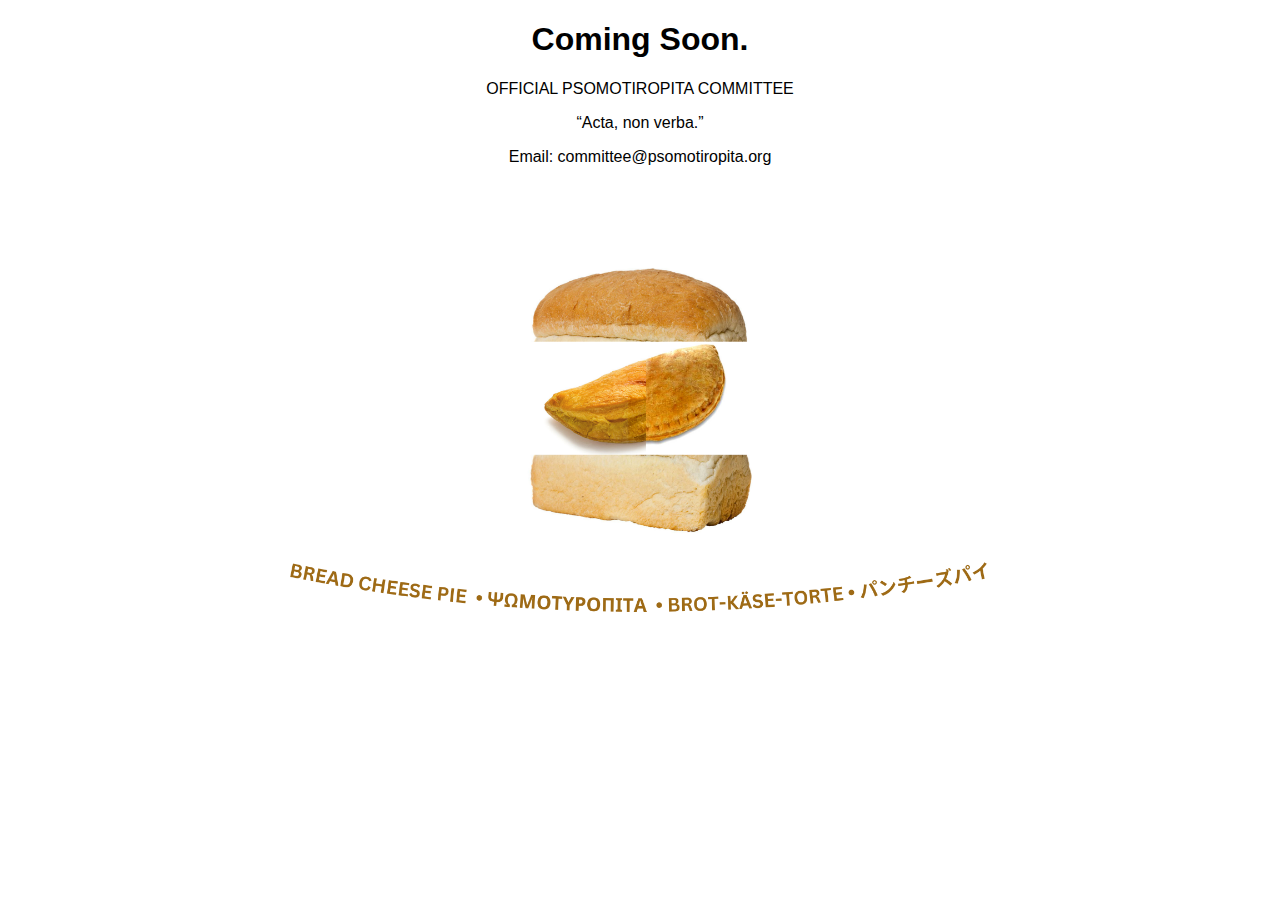
==== psomotiropita/index.html @ 1e21b881 "Publish psomotiropita coming soon website" ====
<!DOCTYPE html>
<html lang="en">
<head>
    <meta charset="UTF-8">
    <meta name="viewport" content="width=device-width, initial-scale=1.0">
    <link rel="stylesheet" href="./static/css/styles.css"/>
    <title>Psomotiropita - Official Website</title>
</head>
<body>
    <h1>Coming Soon.</h1>
    <p>OFFICIAL PSOMOTIROPITA COMMITTEE</p>
    <p>“Acta, non verba.”</p>
    <p>Email: committee@psomotiropita.org</p>
        <img class="center" src="./static/img/BCPbanner.png" alt="Psomotiropita Banner Image">
</body>
</html>
---- psomotiropita/static/css/styles.css ----
img {
    display: block;
    margin: auto;
    padding: 2rem;
    width: 50rem;
  }

h1 {
    font-family: Verdana, Geneva, Tahoma, sans-serif;
    text-align: center;
}

p {
    font-family: Geneva, Tahoma, sans-serif;
    text-align: center;
}
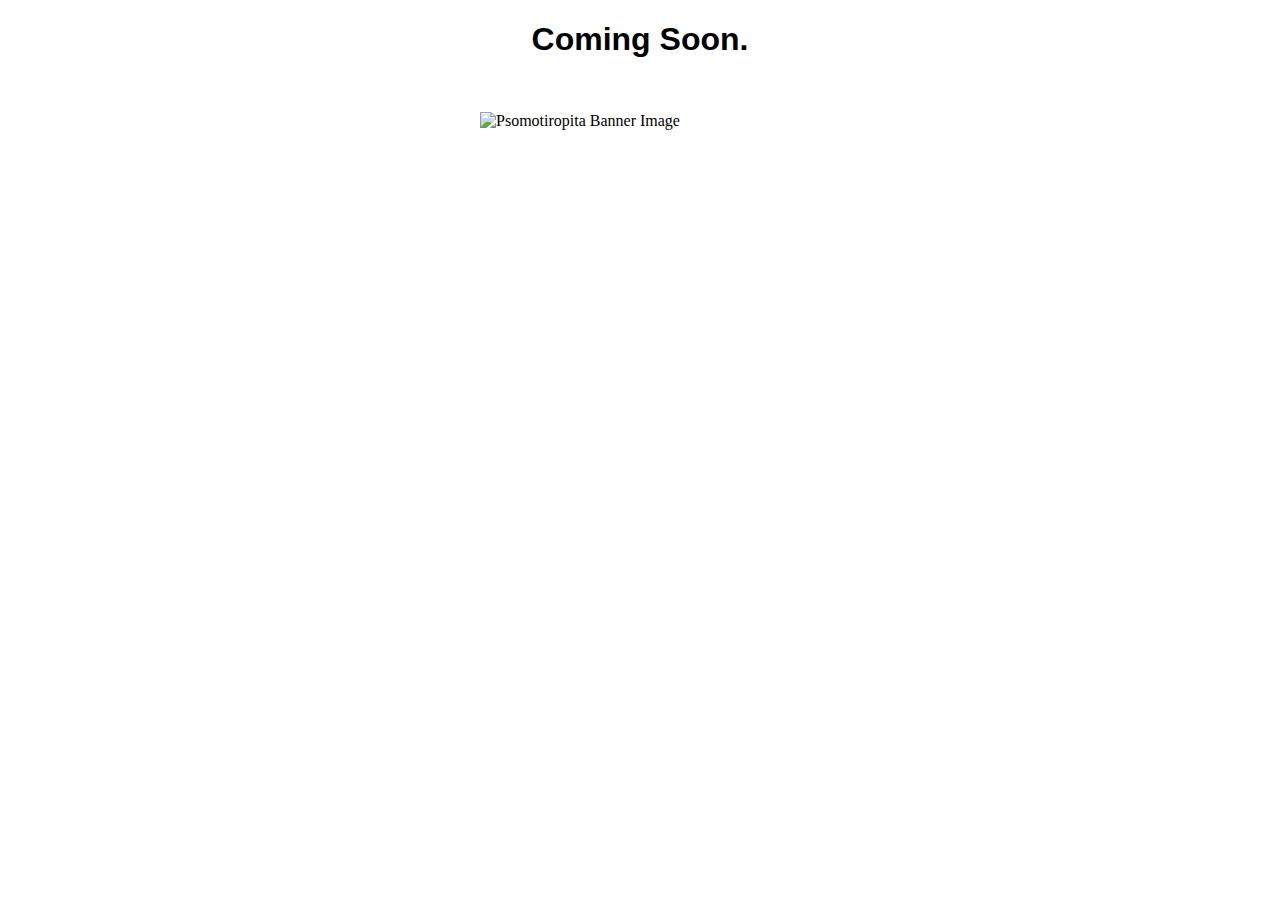
==== commit 4b2546ce: "Remove stuff" ====
--- a/psomotiropita/index.html
+++ b/psomotiropita/index.html
@@ -8,9 +8,6 @@
 </head>
 <body>
     <h1>Coming Soon.</h1>
-    <p>OFFICIAL PSOMOTIROPITA COMMITTEE</p>
-    <p>“Acta, non verba.”</p>
-    <p>Email: committee@psomotiropita.org</p>
-        <img class="center" src="./static/img/BCPbanner.png" alt="Psomotiropita Banner Image">
+    <img src="./static/img/BCPlogo.png" alt="Psomotiropita Banner Image">
 </body>
 </html>--- a/psomotiropita/static/css/styles.css
+++ b/psomotiropita/static/css/styles.css
@@ -2,7 +2,7 @@
     display: block;
     margin: auto;
     padding: 2rem;
-    width: 50rem;
+    width: 20rem;
   }
 
 h1 {
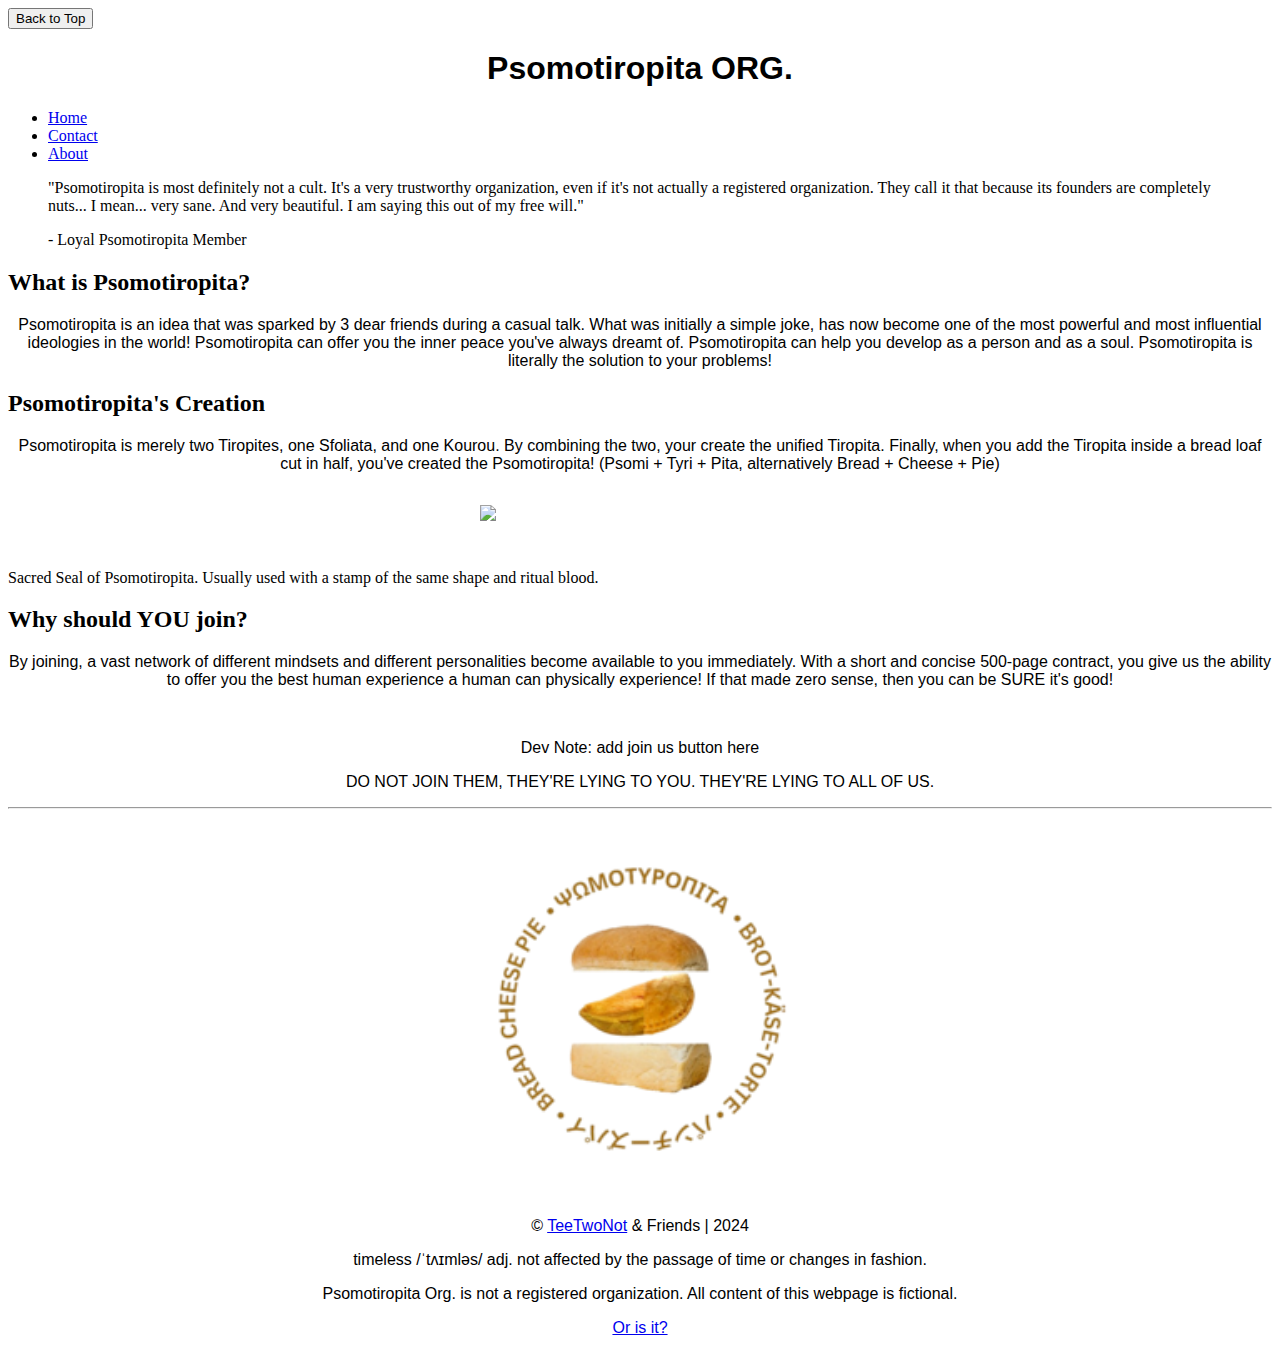
==== commit f90a012e: "New & improved site" ====
--- a/psomotiropita/index.html
+++ b/psomotiropita/index.html
@@ -1,13 +1,106 @@
 <!DOCTYPE html>
 <html lang="en">
 <head>
-    <meta charset="UTF-8">
-    <meta name="viewport" content="width=device-width, initial-scale=1.0">
+    <title>Psomotiropita</title>
+
+    <!-- METADATA -->
+    <meta charset="UTF-8"/>
+    <meta name="viewport" content="width=device-width, initial-scale=1"/>
+
+    <!-- MS APPLICATION -->
+    <meta name="msapplication-TileColor" content="#c78a06">
+    <meta name="msapplication-config" content="./static/ico/browserconfig.xml">
+
+    <!-- ICONS -->
+    <link rel="icon" type="image/png" sizes="32x32" href="./static/ico/favicon-32x32.png">
+    <link rel="icon" type="image/png" sizes="16x16" href="./static/ico/favicon-16x16.png">
+    <link rel="icon" type="image/x-icon" href="./static/ico/favicon.ico"/>
+    <link rel="manifest" href="./static/ico/site.webmanifest">
+    <link rel="mask-icon" href="./static/ico/safari-pinned-tab.svg" color="#c78a06">
+    <link rel="shortcut icon" href="./static/ico/favicon.ico">
+    <link rel="apple-touch-icon" sizes="180x180" href="./static/ico/apple-touch-icon.png"/>
+
+    <!-- STYLESHEETS -->
     <link rel="stylesheet" href="./static/css/styles.css"/>
-    <title>Psomotiropita - Official Website</title>
+    <link rel="stylesheet" href="/static/css/fa-all.css"/>
+    <link rel="canonical" href="https://psomotiropita.org"/>
+
+    <!-- OPEN GRAPH -->
+    <meta name="title" content="Psomotiropita" property="og:title"/>
+    <meta name="image" content="/static/img/android-chrome-384x384.png" property="og:image"/>
+    <meta name="url" content="https://psomotiropita.org" property="og:url"/>
+    <meta name="theme-color" content="#fffcf5" property="og:theme-color"/>
+    <meta name="keywords" content="Psomotiropita, Tiropita, TeeTwoNot" property="og:keywords"/>
+    <meta name="description" content="The official Psomotiropita website! Join us today!" property="og:description"/>
+    <meta name="type" content="website" property="og:type"/>
+
+    <!-- TWITTER CARD -->
+    <meta name="twitter:card" content="summary_large_image"/>
+    <meta name="twitter:title" content="Psomotiropita"/>
+    <meta name="twitter:description" content="The official Psomotiropita website! Join us today!"/>
+    <meta name="twitter:image" content="./static/img/BCPbanner.png"/>
+    <meta name="twitter:image:alt" content="Psomotiropita logo"/>
+
 </head>
 <body>
-    <h1>Coming Soon.</h1>
-    <img src="./static/img/BCPlogo.png" alt="Psomotiropita Banner Image">
+    <button onclick="topFunc()" id="scroll-top" title="Go to top of the page">Back to Top</button>
+    <header>
+        <h1 class="title text-theme">Psomotiropita ORG.</h1>
+        <nav class="centered">
+            <ul>
+                <li><a class="active" href="./">Home</a></li>
+                <li><a href="./contact">Contact</a></li>
+                <li><a href="./about">About</a></li>
+            </ul>
+        </nav>
+    </header>
+    <main>
+        <blockquote>"Psomotiropita is most definitely not a cult.
+            It's a very trustworthy organization, even if it's not actually a registered organization.
+            They call it that because its founders are completely nuts...
+            I mean... very sane. And very beautiful.
+            I am saying this out of my free will." <span style="color: #ffffff;">please send help.</span>
+        </blockquote>
+        <blockquote style="padding-top: 0;">
+            - Loyal Psomotiropita Member
+        </blockquote>
+
+        <h2 class="text-theme">What is Psomotiropita?</h2>
+        <p>
+            Psomotiropita is an idea that was sparked by 3 dear friends during a casual talk. 
+            What was initially a simple joke, has now become one of the most powerful and most influential ideologies in the world!
+            Psomotiropita can offer you the inner peace you've always dreamt of.
+            Psomotiropita can help you develop as a person and as a soul.
+            Psomotiropita is literally the solution to your problems!
+        </p>
+        <h2 class="text-theme">Psomotiropita's Creation</h2>
+        <p>
+            Psomotiropita is merely two Tiropites, one Sfoliata, and one Kourou.
+            By combining the two, your create the unified Tiropita.
+            Finally, when you add the Tiropita inside a bread loaf cut in half, you've created the Psomotiropita!
+            (Psomi + Tyri + Pita, alternatively Bread + Cheese + Pie)
+            <img class="general-img" src="./static/img/BCPlogoNoBG.png">
+            <figcaption>Sacred Seal of Psomotiropita. Usually used with a stamp of the same shape and ritual blood.</figcaption>
+        </p>
+        <h2 class="text-theme">Why should YOU join?</h2>
+        <p>
+            By joining, a vast network of different mindsets and different personalities become available to you immediately.
+            With a short and concise 500-page contract, you give us the ability to offer you the best human experience a human can physically experience!
+            If that made zero sense, then you can be SURE it's good!
+        </p>
+        <br>
+        <p class="p-center">Dev Note: add join us button here</p>
+        <p class="invisible center">DO NOT JOIN THEM, THEY'RE LYING TO YOU. THEY'RE LYING TO ALL OF US.</p>
+    </main>
+    <footer>
+        <hr>
+        <img class="mini-logo" src="./static/ico/android-chrome-192x192.png" alt="TeeTwoNot Mini Logo">
+        <p class="page-text black-text-theme">© <a href="https://teetwonot.com">TeeTwoNot</a> & Friends | 2024 </a>
+        <p class="mini-page-text black-text-theme">timeless /ˈtʌɪmləs/ adj. not affected by the passage of time or changes in fashion.</p>
+        <p class="mini-page-text black-text-theme">Psomotiropita Org. is not a registered organization. All content of this webpage is fictional.</p>
+        <a class="a-none" href="./isit.html"><p class="mini-page-text invisible">Or is it?</p></a>
+    </footer>
 </body>
+<!-- SCRIPTS (AFTER PAGE LOAD) -->
+<script src="/static/scripts/main.js"></script>
 </html>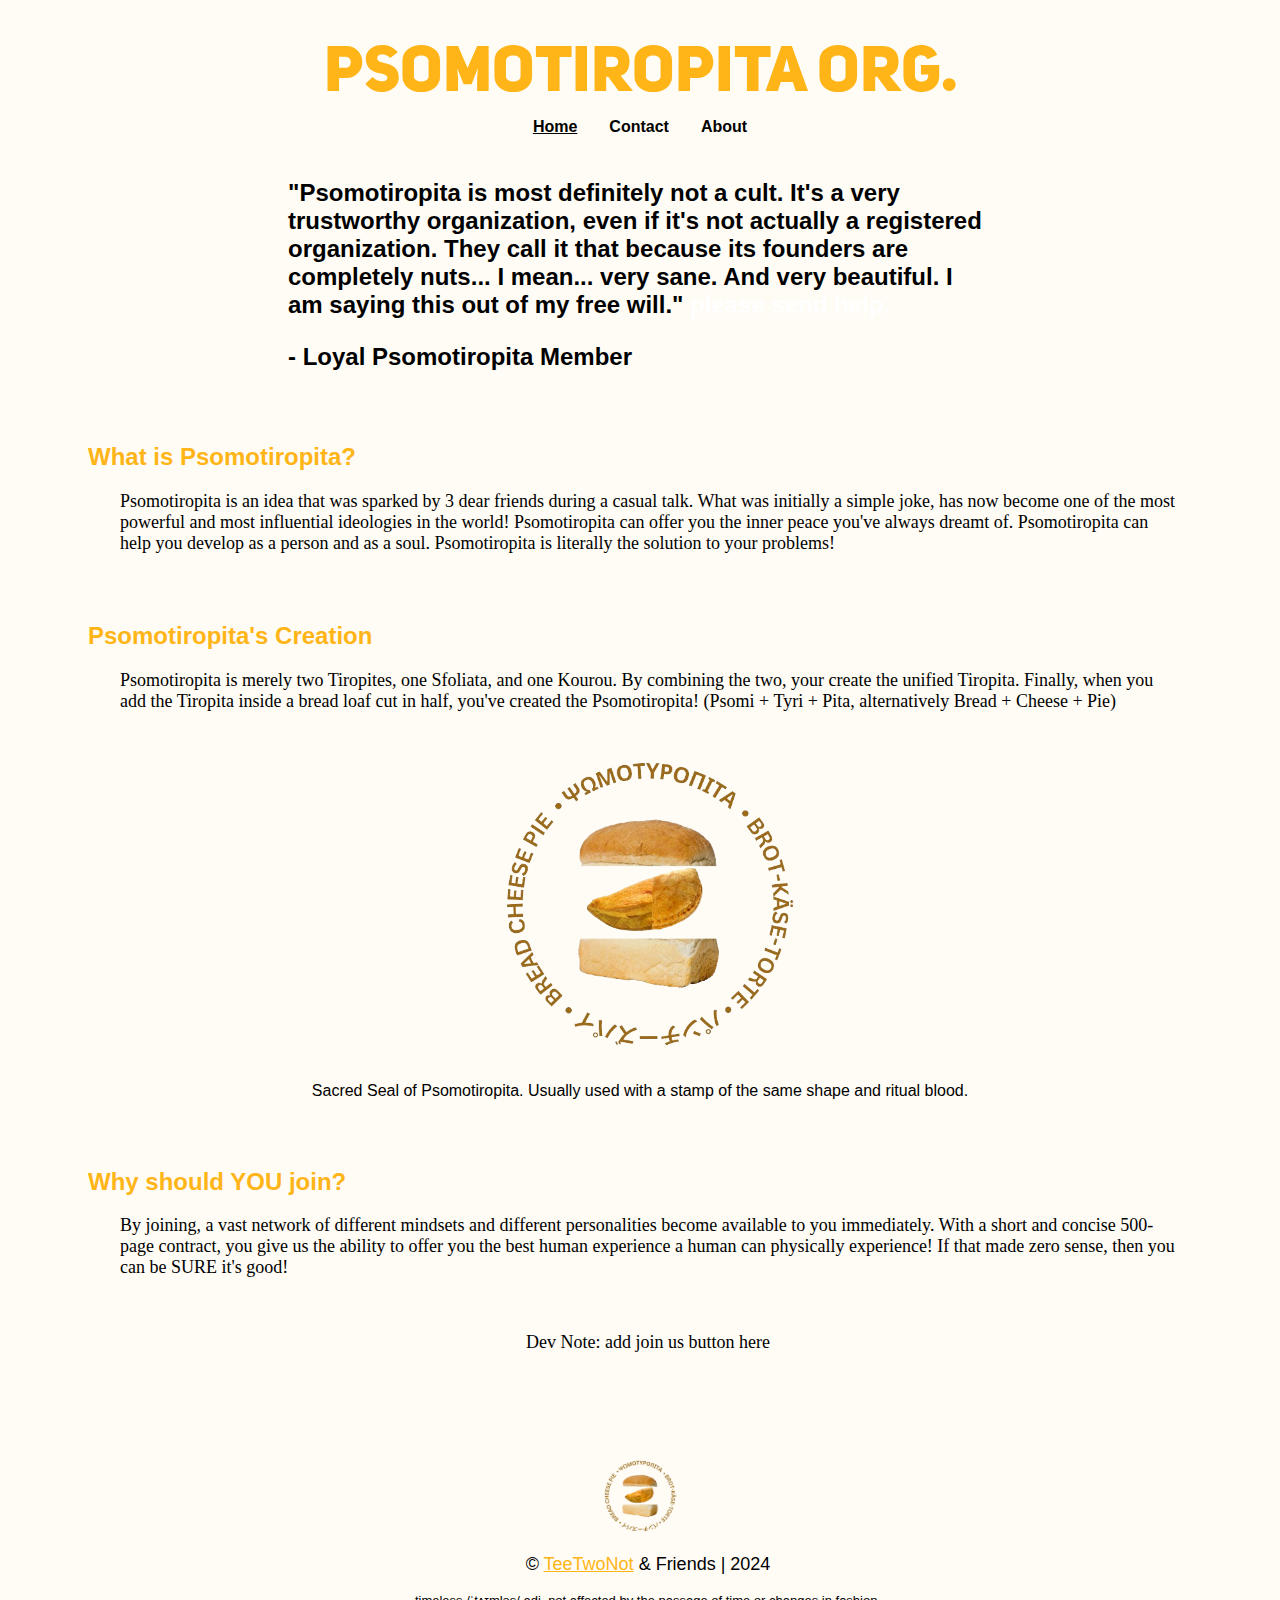
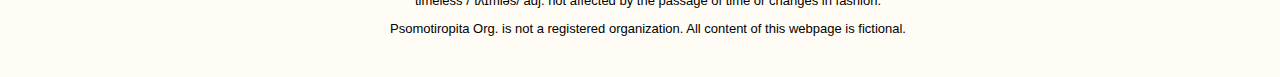
==== commit 089a40ab: "Remove hr tag" ====
--- a/psomotiropita/index.html
+++ b/psomotiropita/index.html
@@ -93,7 +93,6 @@
         <p class="invisible center">DO NOT JOIN THEM, THEY'RE LYING TO YOU. THEY'RE LYING TO ALL OF US.</p>
     </main>
     <footer>
-        <hr>
         <img class="mini-logo" src="./static/ico/android-chrome-192x192.png" alt="TeeTwoNot Mini Logo">
         <p class="page-text black-text-theme">© <a href="https://teetwonot.com">TeeTwoNot</a> & Friends | 2024 </a>
         <p class="mini-page-text black-text-theme">timeless /ˈtʌɪmləs/ adj. not affected by the passage of time or changes in fashion.</p>
--- a/psomotiropita/static/css/styles.css
+++ b/psomotiropita/static/css/styles.css
@@ -1,16 +1,260 @@
-img {
-    display: block;
-    margin: auto;
-    padding: 2rem;
+.theme-l5 {color:#000 !important; background-color:#fffcf5 !important}
+.theme-l4 {color:#000 !important; background-color:#fef4de !important}
+.theme-l3 {color:#000 !important; background-color:#fde9be !important}
+.theme-l2 {color:#000 !important; background-color:#fcde9d !important}
+.theme-l1 {color:#000 !important; background-color:#fbd37c !important}
+.theme-d1 {color:#000 !important; background-color:#f9bd3b !important}
+.theme-d2 {color:#000 !important; background-color:#f8b119 !important}
+.theme-d3 {color:#fff !important; background-color:#e8a107 !important}
+.theme-d4 {color:#fff !important; background-color:#c78a06 !important}
+.theme-d5 {color:#fff !important; background-color:#a67305 !important}
+
+.theme-light {color:#000 !important; background-color:#fffcf5 !important}
+.theme-dark {color:#fff !important; background-color:#a67305 !important}
+.theme-action {color:#fff !important; background-color:#a67305 !important}
+
+.theme {color:#000 !important; background-color:#fac85e !important}
+.text-theme {color:#ffb517 !important}
+.black-text-theme {color:#000000 !important}
+.border-theme {border-color:#fac85e !important}
+
+.hover-theme:hover {color:#000 !important; background-color:#fac85e !important}
+.hover-text-theme:hover {color:#fac85e !important}
+.hover-border-theme:hover {border-color:#fac85e !important}
+
+:root { scroll-behavior: smooth; }
+
+@font-face {
+    font-family: UniSans;
+    src: url('/static/webfonts/UniSans-HeavyCAPS.otf');
+}
+
+@media screen and (min-width: 1024px){
+    h1 {
+        font-size: 400%;
+        transition: ease all .5s;
+    }
+}
+
+@media screen and (max-width: 1024px){
+    iframe {
+        margin: auto;
+        width: 448px;
+        height: 252px;
+        transition: ease all .5s;
+    }
+    h1 {
+        font-size: 400%;
+        transition: ease all .5s;
+    }
+}
+
+@media screen and (max-width: 490px){
+    iframe {
+        margin: auto;
+        width: 320px;
+        height: 180px;
+        transition: ease all .5s;
+    }
+    h1 {
+        font-size: 300%;
+        transition: ease all .5s;
+    }
+}
+
+a {
+    color: #ffb517;
+}
+
+.centered {
+    float: none;
+    position: absolute;
+    left: 50%;
+    transform: translate(-50%, -50%);
+}
+
+ul {
+    list-style-type: none;
+    margin: 2.5rem 0 0 0;
+    padding: 0;
+    overflow: hidden;
+    background-color: #fffcf5;
+}
+
+li {
+    float: left;
+}
+
+li a {
+    display: block;
+    font-family: Arial, Helvetica, sans-serif;
+    font-weight: bold;
+    color: rgb(0, 0, 0);
+    text-align: center;
+    padding: 14px 16px;
+    text-decoration: none;
+    transition: ease all .175s;
+}
+
+li a:hover {
+    background-color: #fde9be;
+}
+
+.active {
+    text-decoration: underline;
+}
+
+blockquote {
+    font-family: Garamond, Arial, Helvetica, sans-serif;
+    font-weight: bold;
+    font-size: x-large;
+    padding: 3rem 15rem 0 15rem;
+}
+
+body {
+    background-color: #fffcf5;
+}
+
+header {
+    text-align: center;
+}
+
+footer {
+    text-align: center;
+    margin-top: 4rem;
+}
+
+h1 {
+    text-align: center;
+    color: #ffffff;
+    margin-bottom: 0;
+}
+
+h2 {
+    font-family: Verdana, Geneva, Tahoma, sans-serif;
+    text-align: left;
+    color: #ffffff;
+    padding: 3rem 0 0 5rem;
+}
+
+p {
+    font-size: large;
+    font-family: Georgia, 'Times New Roman', Times, serif;
+    text-align: left;
+    color: #000000;
+    padding: 0 6rem 0 7rem;
+}
+
+figcaption {
+    text-align: center;
+    font-family: Garamond, Arial, Helvetica, sans-serif;
+}
+
+iframe {
+    display: block;
+    margin: auto;
+    max-width: 100%;
+    border: 0.2em solid #ffffff;
+    border-radius: 0.5em;
+    background-color: #ffffff;
+    transition: ease all .5s;
+}
+
+.header-float-left {
+    float: left;
+}
+
+.header-float-right {
+    float: right;
+}
+
+.main-content {
+    display: block;
+    margin: auto;
+    width: 480px;
+    max-width: 100%;
+    border: 0.2em solid #ffffff;
+    border-radius: 0.5em;
+    background-color: #ffffff;
+}
+
+.text-white {
+    color: #ffffff;
+}
+
+.mini-logo {
+    display: block;
+    margin: auto;
+    width: 5rem;
+    max-width: 100%;
+}
+
+.general-img {
+    display: block;
+    margin: auto;
     width: 20rem;
-  }
-
-h1 {
+    max-width: 100%;
+    padding: 2rem 0 0 0;
+}
+
+.page-text {
     font-family: Verdana, Geneva, Tahoma, sans-serif;
-    text-align: center;
-}
-
-p {
-    font-family: Geneva, Tahoma, sans-serif;
-    text-align: center;
+    font-size: large;
+    color: #ffffff;
+    text-align: center;
+}
+
+.mini-page-text {
+    font-family: Verdana, Geneva, Tahoma, sans-serif;
+    font-size: small;
+    color: #ffffff;
+    text-align: center;
+}
+
+.title {
+    font-family: UniSans, Geneva, Tahoma, sans-serif;
+}
+
+.margin-05 {
+    margin: 0.5rem;
+}
+
+.top-margin-3 {
+    margin-top: 3rem;
+}
+
+.a-none {
+    text-decoration: none;
+}
+
+.invisible {
+    color: #fffcf5;
+    text-align: center;
+}
+
+.p-center {
+    text-align: center;
+}
+
+#scroll-top {
+    opacity: 0; /* JS-Controlled */
+    position: fixed;
+    bottom: 1.5em;
+    right: 1.5em;
+    z-index: 99;
+    border: none;
+    outline: none;
+    background-color: #c78a06;
+    color: white;
+    cursor: default; /* JS-Controlled */
+    padding: 15px;
+    border-radius: 60px;
+    font-size: 18px;
+    transition: ease all .175s;
+}
+
+#scroll-top:hover {
+    transform: scale(1.1);
+    background-color: #e8a107;
+    box-shadow: 2px 2px 5px inset #f8b119;
 }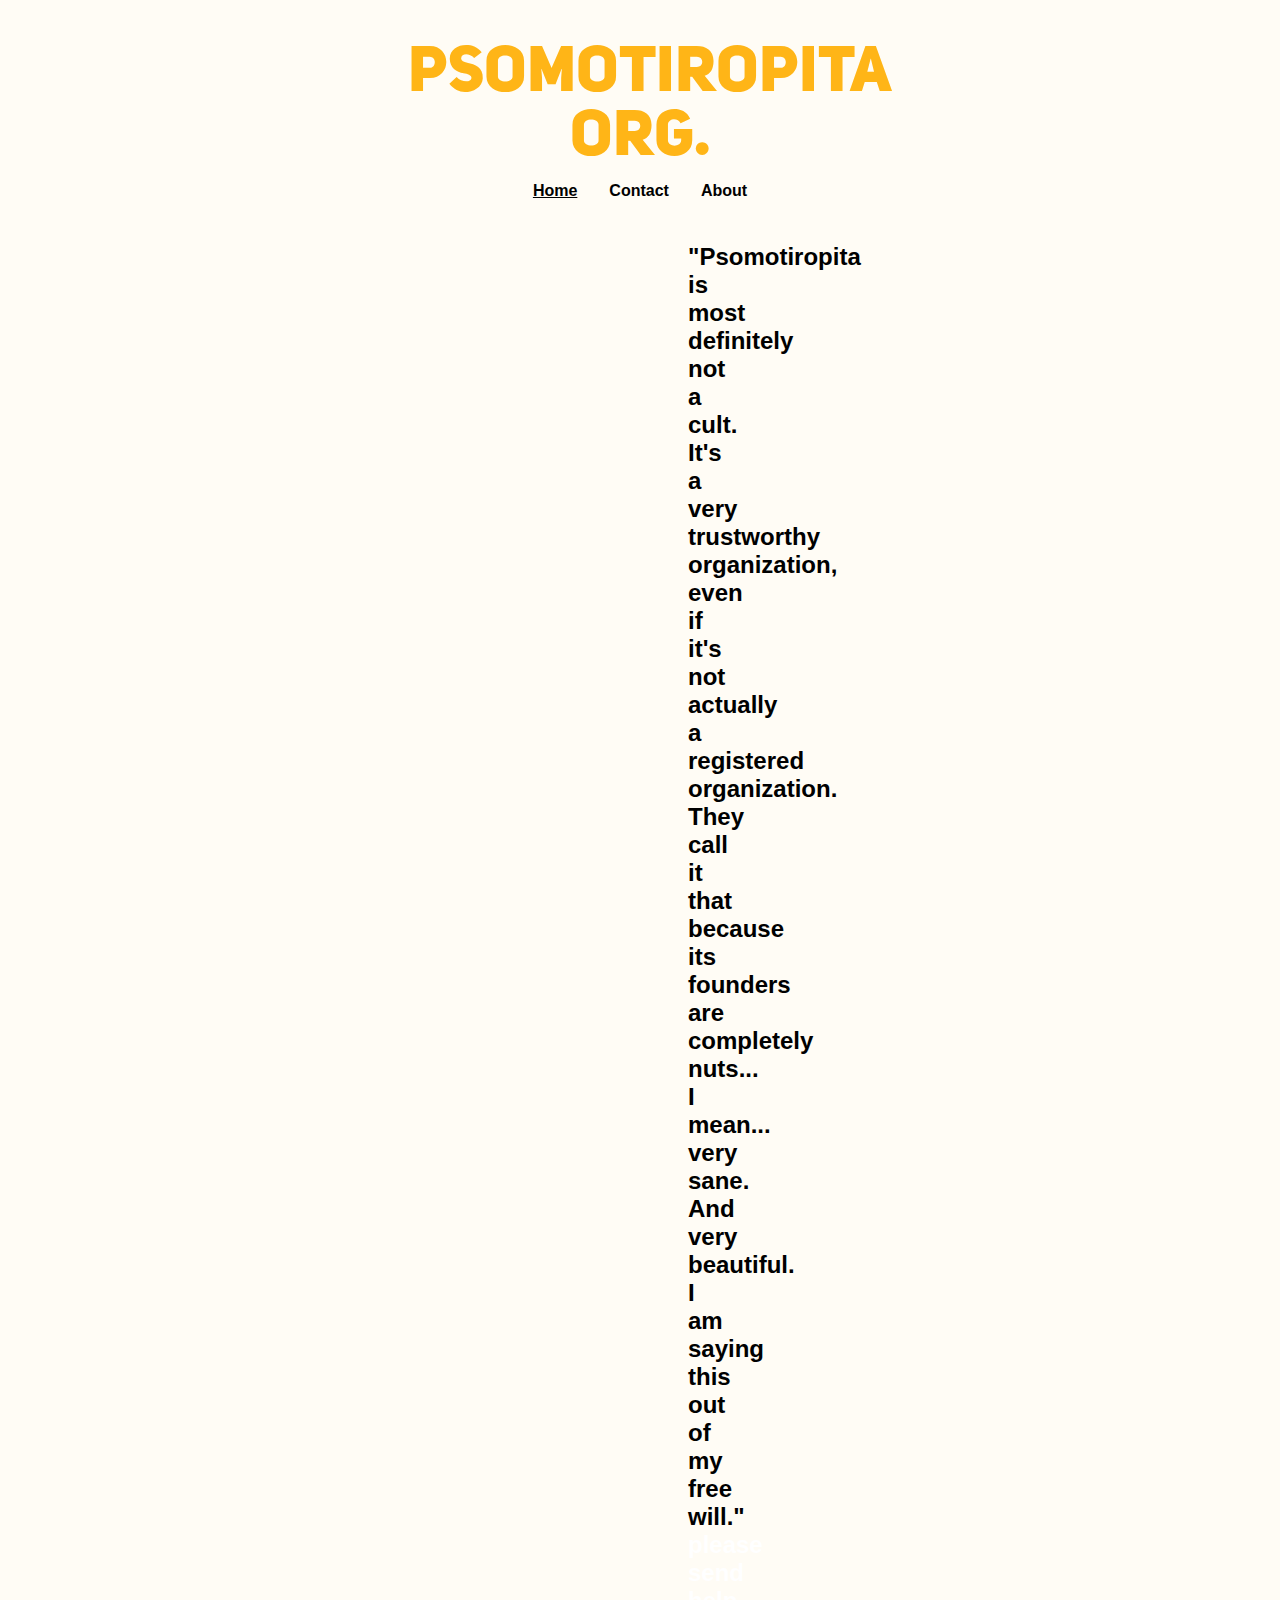
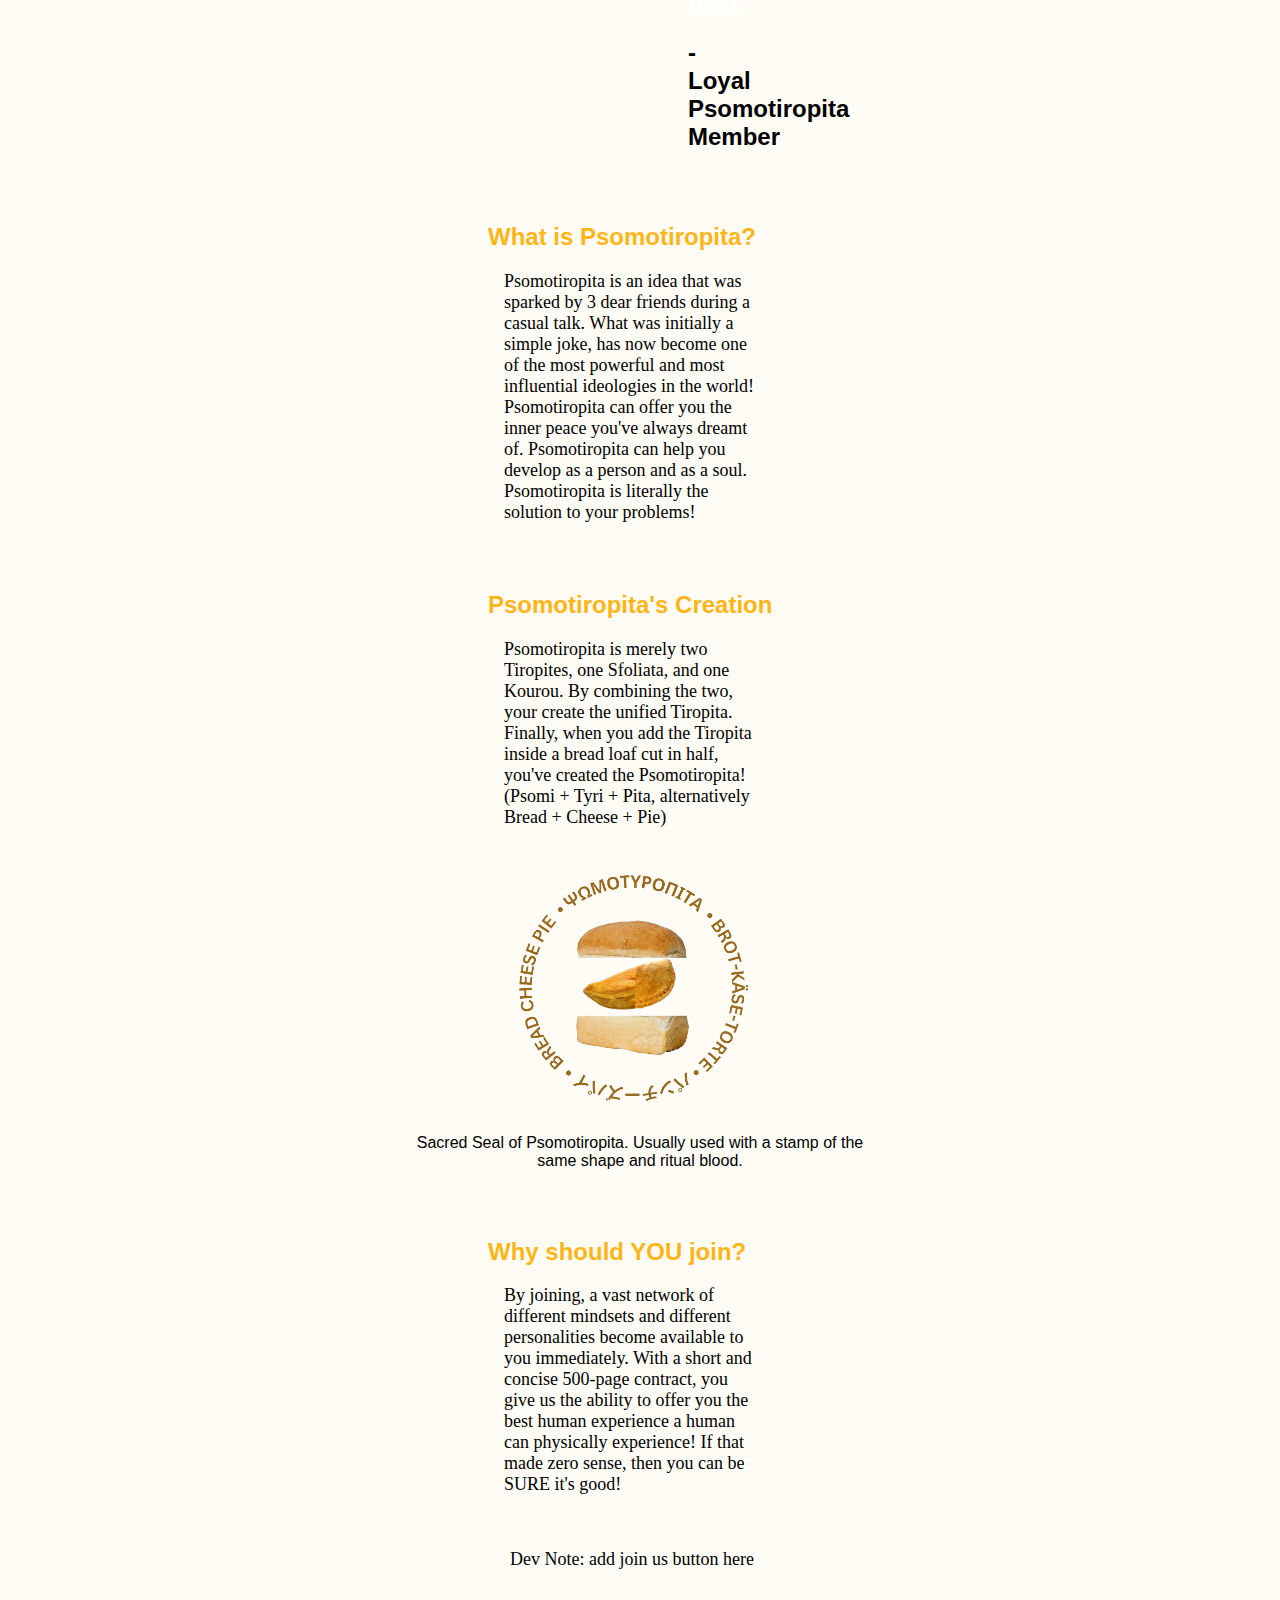
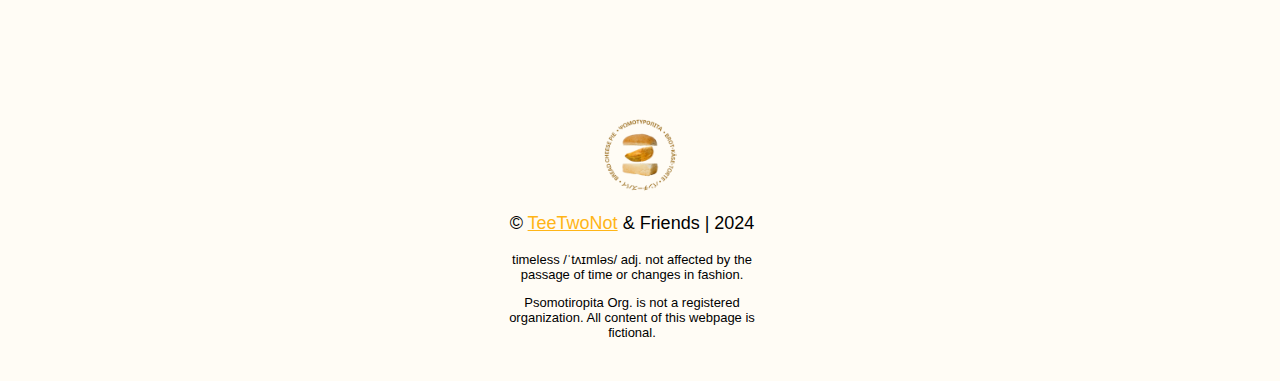
==== commit b9efb7af: "More compact body" ====
--- a/psomotiropita/index.html
+++ b/psomotiropita/index.html
@@ -49,8 +49,8 @@
         <nav class="centered">
             <ul>
                 <li><a class="active" href="./">Home</a></li>
-                <li><a href="./contact">Contact</a></li>
-                <li><a href="./about">About</a></li>
+                <li><a href="./contact.html">Contact</a></li>
+                <li><a href="./about.html">About</a></li>
             </ul>
         </nav>
     </header>
--- a/psomotiropita/static/css/styles.css
+++ b/psomotiropita/static/css/styles.css
@@ -113,6 +113,7 @@
 
 body {
     background-color: #fffcf5;
+    padding: 0 25rem 0 25rem;
 }
 
 header {
@@ -142,7 +143,7 @@
     font-family: Georgia, 'Times New Roman', Times, serif;
     text-align: left;
     color: #000000;
-    padding: 0 6rem 0 7rem;
+    padding: 0 7rem 0 6rem;
 }
 
 figcaption {
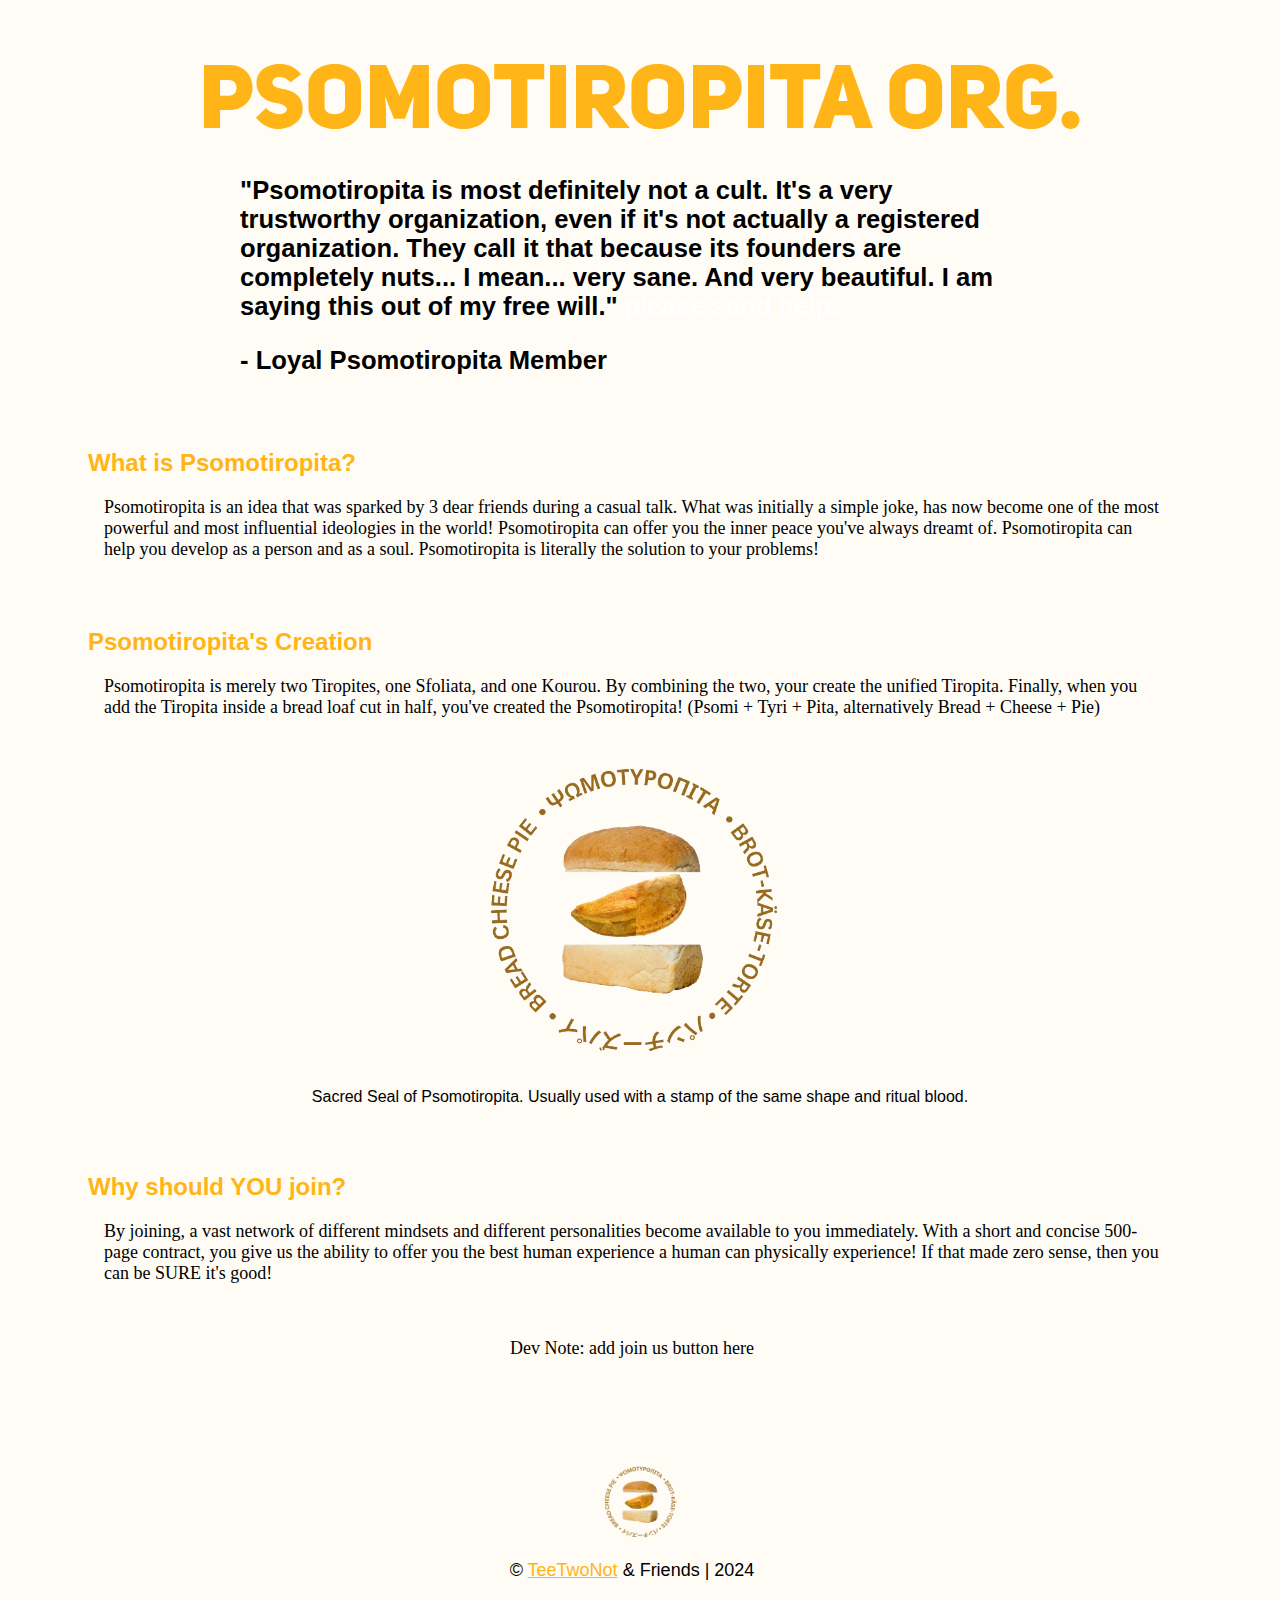
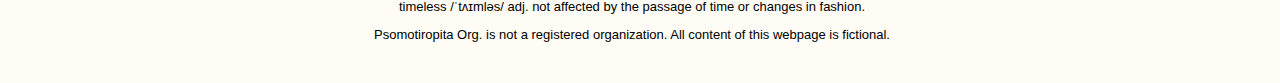
==== commit ca785d62: "Cheezburgur" ====
--- a/psomotiropita/index.html
+++ b/psomotiropita/index.html
@@ -45,14 +45,7 @@
 <body>
     <button onclick="topFunc()" id="scroll-top" title="Go to top of the page">Back to Top</button>
     <header>
-        <h1 class="title text-theme">Psomotiropita ORG.</h1>
-        <nav class="centered">
-            <ul>
-                <li><a class="active" href="./">Home</a></li>
-                <li><a href="./contact.html">Contact</a></li>
-                <li><a href="./about.html">About</a></li>
-            </ul>
-        </nav>
+        <h1 class="text-theme">PSOMOTIROPITA ORG.</h1>
     </header>
     <main>
         <blockquote>"Psomotiropita is most definitely not a cult.
--- a/psomotiropita/static/css/styles.css
+++ b/psomotiropita/static/css/styles.css
@@ -29,91 +29,19 @@
     src: url('/static/webfonts/UniSans-HeavyCAPS.otf');
 }
 
-@media screen and (min-width: 1024px){
-    h1 {
-        font-size: 400%;
-        transition: ease all .5s;
-    }
-}
-
-@media screen and (max-width: 1024px){
-    iframe {
-        margin: auto;
-        width: 448px;
-        height: 252px;
-        transition: ease all .5s;
-    }
-    h1 {
-        font-size: 400%;
-        transition: ease all .5s;
-    }
-}
-
-@media screen and (max-width: 490px){
-    iframe {
-        margin: auto;
-        width: 320px;
-        height: 180px;
-        transition: ease all .5s;
-    }
-    h1 {
-        font-size: 300%;
-        transition: ease all .5s;
-    }
-}
-
 a {
     color: #ffb517;
-}
-
-.centered {
-    float: none;
-    position: absolute;
-    left: 50%;
-    transform: translate(-50%, -50%);
-}
-
-ul {
-    list-style-type: none;
-    margin: 2.5rem 0 0 0;
-    padding: 0;
-    overflow: hidden;
-    background-color: #fffcf5;
-}
-
-li {
-    float: left;
-}
-
-li a {
-    display: block;
-    font-family: Arial, Helvetica, sans-serif;
-    font-weight: bold;
-    color: rgb(0, 0, 0);
-    text-align: center;
-    padding: 14px 16px;
-    text-decoration: none;
-    transition: ease all .175s;
-}
-
-li a:hover {
-    background-color: #fde9be;
-}
-
-.active {
-    text-decoration: underline;
 }
 
 blockquote {
     font-family: Garamond, Arial, Helvetica, sans-serif;
     font-weight: bold;
-    font-size: x-large;
-    padding: 3rem 15rem 0 15rem;
+    font-size: 2vw;
+    padding: 0 15vw 0 15vw;
 }
 
 body {
     background-color: #fffcf5;
-    padding: 0 25rem 0 25rem;
 }
 
 header {
@@ -128,7 +56,9 @@
 h1 {
     text-align: center;
     color: #ffffff;
-    margin-bottom: 0;
+    margin-bottom: 20px;
+    font-family: UniSans, Geneva, Tahoma, sans-serif;
+    font-size: 7vw;
 }
 
 h2 {
